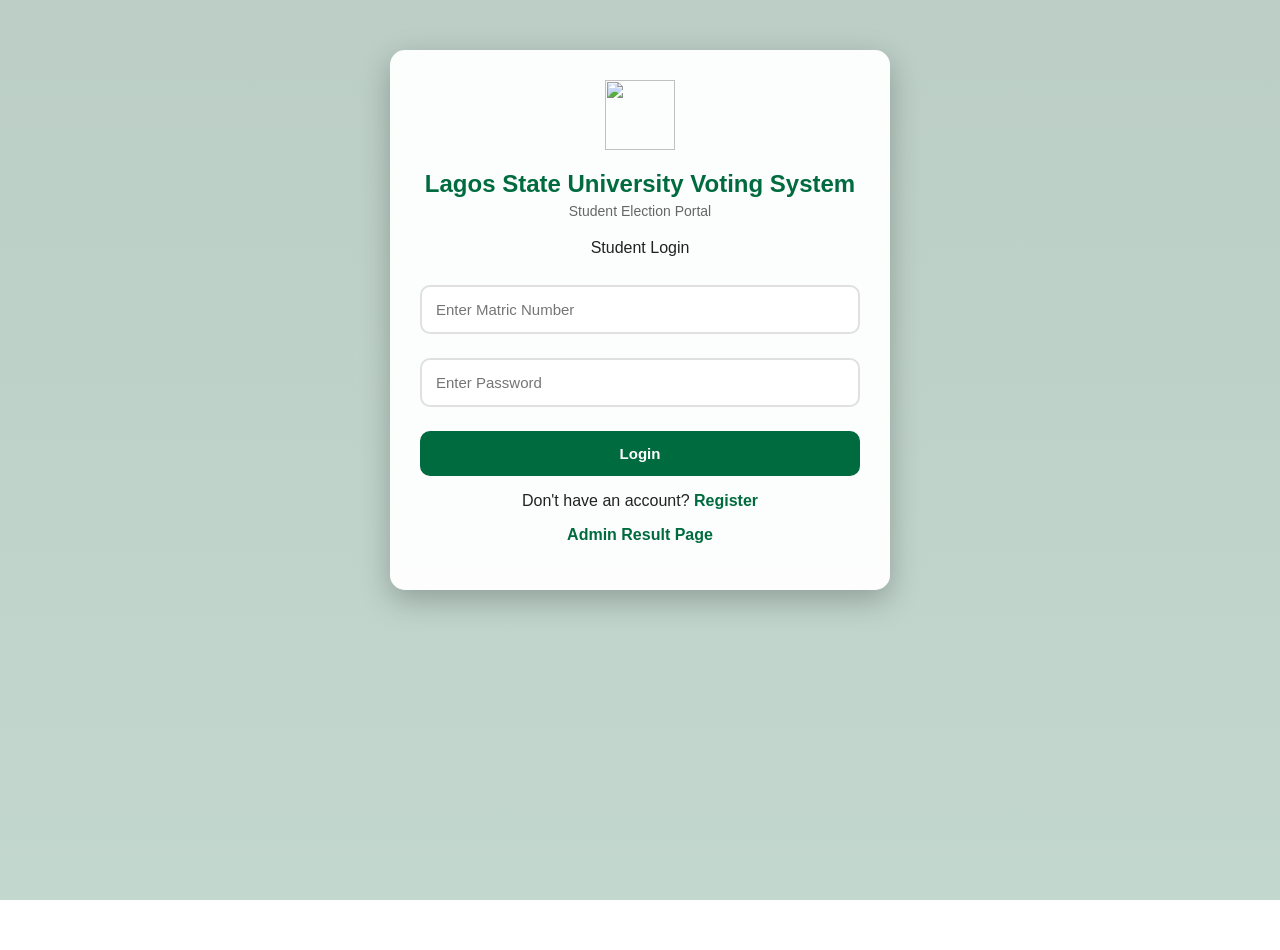
==== index.html @ a84f82f6 "Add files via upload" ====
<!DOCTYPE html>
<html lang="en">
<head>
    <meta charset="UTF-8">
    <meta name="viewport" content="width=device-width, initial-scale=1.0">
    <title>Lagos state university Voting System - Login</title>
    <link rel="stylesheet" href="style.css">
</head>
<body>

    <div class="auth-container">

        <div class="header">
            <img src="images/lasu logo.png" class="lasu-logo">

            <h1>Lagos State University Voting System</h1>

            <p class="school-name">
                Student Election Portal
            </p>
        </div>

        <p>Student Login</p>

        <input 
            type="text" 
            id="loginMatric" 
            placeholder="Enter Matric Number"
        >

        <input 
            type="password" 
            id="loginPassword" 
            placeholder="Enter Password"
        >

        <button onclick="loginUser()">
            Login
        </button>

        <p>
            Don't have an account?
            <a href="register.html">Register</a>
        </p>

        <p>
            <a href="admin-login.html">Admin Result Page</a>
        </p>

    </div>

    <script src="script.js"></script>

</body>
</html>
---- style.css ----
* {
  box-sizing: border-box;
}

body {
  margin: 0;
  font-family: Arial, sans-serif;
  color: #222;
  min-height: 100vh;

  background:
    linear-gradient(
      rgba(165, 189, 179, 0.75),
      rgba(174, 202, 190, 0.75)
    ),
    url("images/WhatsApp\ Image\ 2026-05-12\ at\ 8.46.05\ AM.jpeg");

  background-size: cover;
  background-position: center;
  background-repeat: no-repeat;
  background-attachment: fixed;
}

.auth-container,
.main-container {
  width: 90%;
  max-width: 500px;
  margin: 50px auto;
  background: rgba(255, 255, 255, 0.96);
  padding: 30px;
  border-radius: 15px;
  text-align: center;
  box-shadow: 0 10px 30px rgba(0,0,0,0.25);
}

h1 {
  color: #006b3f;
}

input {
  width: 100%;
  padding: 14px;
  margin: 12px 0;
  border: 2px solid #e0e0e0;
  border-radius: 10px;
  font-size: 15px;
  transition: 0.3s;
  outline: none;
}
input:focus {
  border-color: #006b3f;
  box-shadow: 0 0 10px rgba(0, 107, 63, 0.2);
}
button {
  width: 100%;
  background: #006b3f;
  color: white;
  border: none;
  padding: 14px;
  margin-top: 12px;
  border-radius: 10px;
  cursor: pointer;
  font-weight: bold;
  font-size: 15px;
  transition: 0.3s;
}

button:hover {
  background: #004d2d;
  transform: translateY(-2px);
}

a {
  color: #006b3f;
  font-weight: bold;
  text-decoration: none;
}

.candidate-box {
  display: grid;
  gap: 20px;
  margin-top: 25px;
}

.candidate-card,
.result-card {
  background: #f8f8f8;
  padding: 20px;
  border-radius: 12px;
  border: 1px solid #ddd;
}

.candidate-img {
  width: 100px;
  height: 100px;
  border-radius: 50%;
  object-fit: cover;
  border: 4px solid #006b3f;
  margin-bottom: 10px;
}

.logout-btn {
  background: #333;
  margin-top: 25px;
}

.danger-btn {
  background: crimson;
}

.danger-btn:hover {
  background: darkred;
}

#winnerText {
  color: #006b3f;
  margin-top: 25px;
}
.lasu-logo {
  width: 70px;
  height: 70px;
  object-fit: contain;
  margin-bottom: 10px;
}
.header {
  margin-bottom: 20px;
}

.header h1 {
  font-size: 24px;
  margin: 10px 0 5px;
}

.school-name {
  color: #666;
  font-size: 14px;
  margin: 0;
}
.auth-container,
.main-container {
  animation: fadeIn 0.7s ease;
}
.progress-box {
  width: 100%;
  height: 18px;
  background: #ddd;
  border-radius: 20px;
  overflow: hidden;
  margin-top: 10px;
}

.progress-bar {
  height: 100%;
  width: 0%;
  background: #006b3f;
  border-radius: 20px;
  transition: width 0.5s ease;
}

@keyframes fadeIn {
  from {
    opacity: 0;
    transform: translateY(25px);
  }

  to {
    opacity: 1;
    transform: translateY(0);
  }
}
@media (min-width: 700px) {
  .main-container {
    max-width: 900px;
  }

  .candidate-box {
    grid-template-columns: repeat(3, 1fr);
  }
}
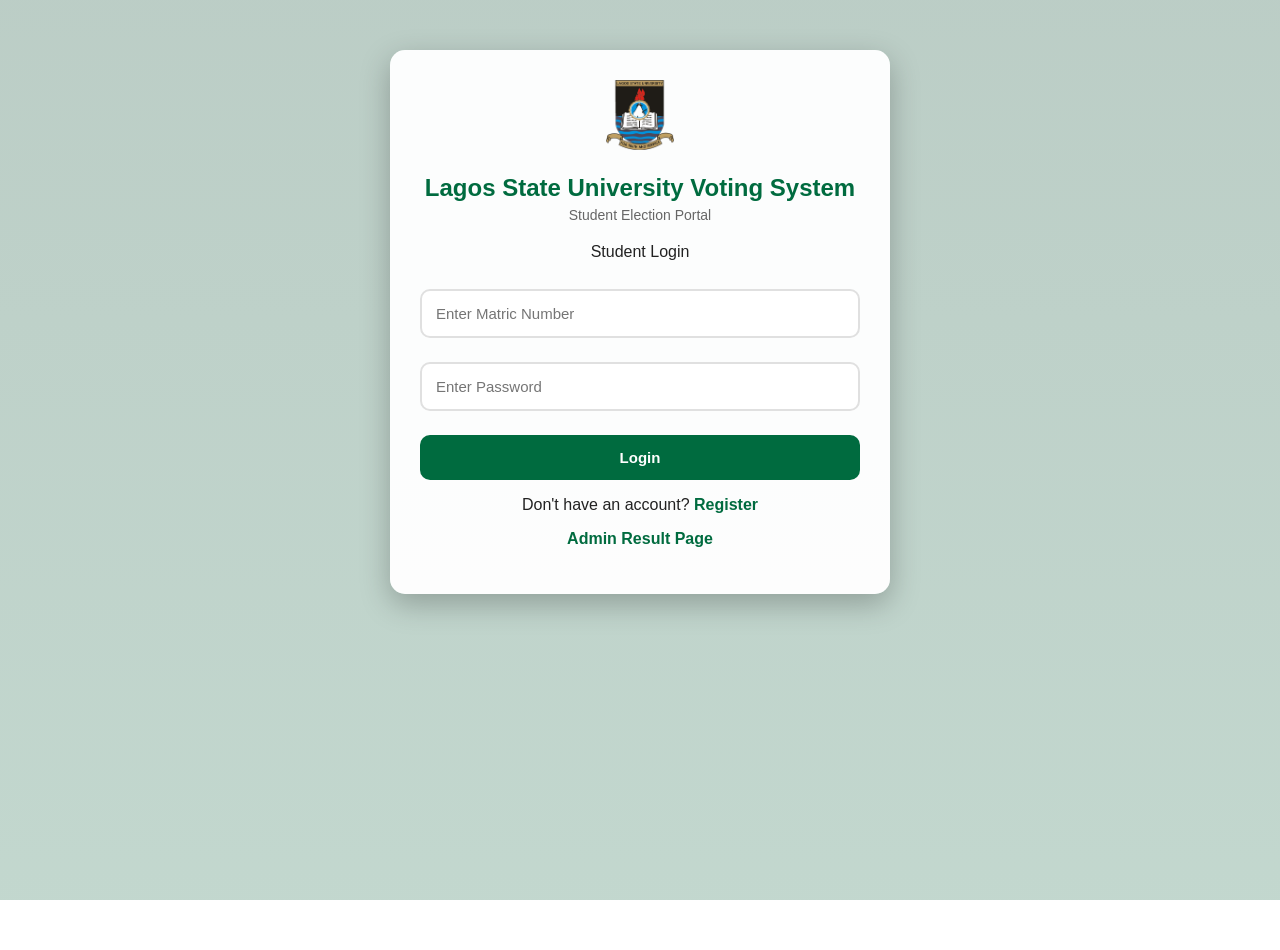
==== commit 12d419f9: "Fix HTML entity encoding in index.html" ====
--- a/index.html
+++ b/index.html
@@ -11,7 +11,7 @@
     <div class="auth-container">
 
         <div class="header">
-            <img src="images/lasu logo.png" class="lasu-logo">
+            <img src="lasu logo.png" class="lasu-logo">
 
             <h1>Lagos State University Voting System</h1>
 
